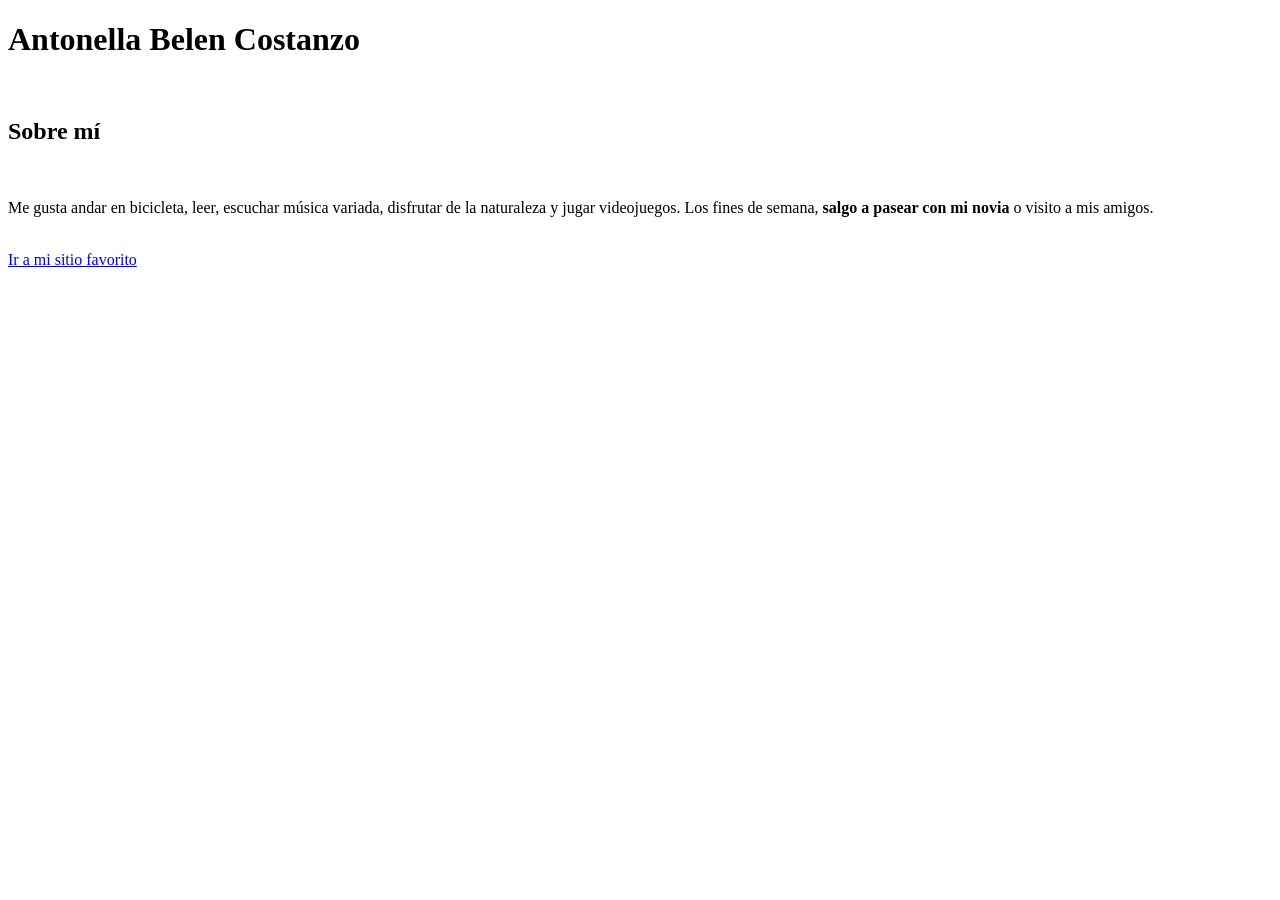
==== index.html @ d561f899 "primer commit" ====
<!DOCTYPE html>
<html lang="en">
<head>
    <meta charset="UTF-8">
    <meta name="viewport" content="width=device-width, initial-scale=1.0">
    <title>Mi primera página</title>
</head>
<body>
    <h1>Antonella Belen Costanzo</h1>
    <br>
    <h2>Sobre mí</h2>
    <br>
    <p>Me gusta andar en bicicleta, leer, escuchar música variada, disfrutar de la naturaleza y jugar videojuegos. Los fines de semana, <strong>salgo a pasear con mi novia</strong> o visito a mis amigos.  
    </p>
    <br>
    <a href="https://www.crazygames.com/es/">Ir a mi sitio favorito</a>
</body>
</html>
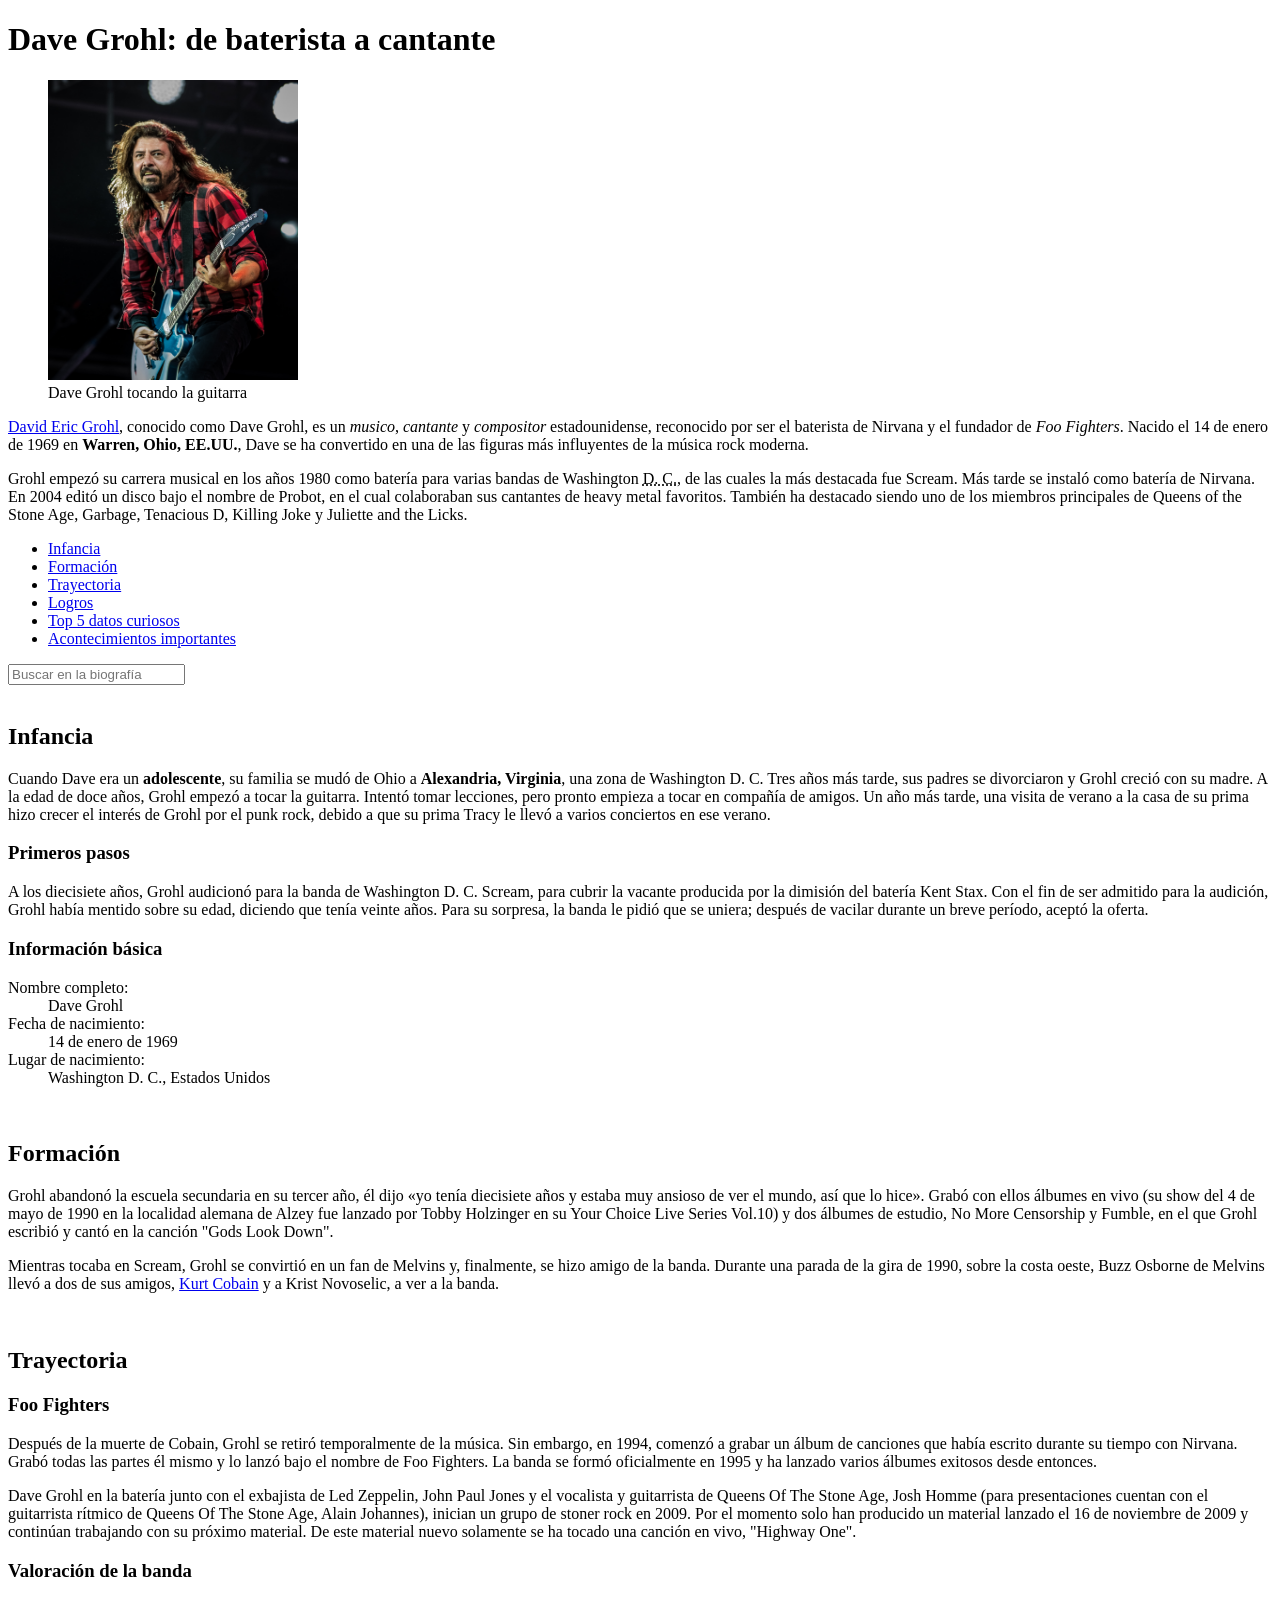
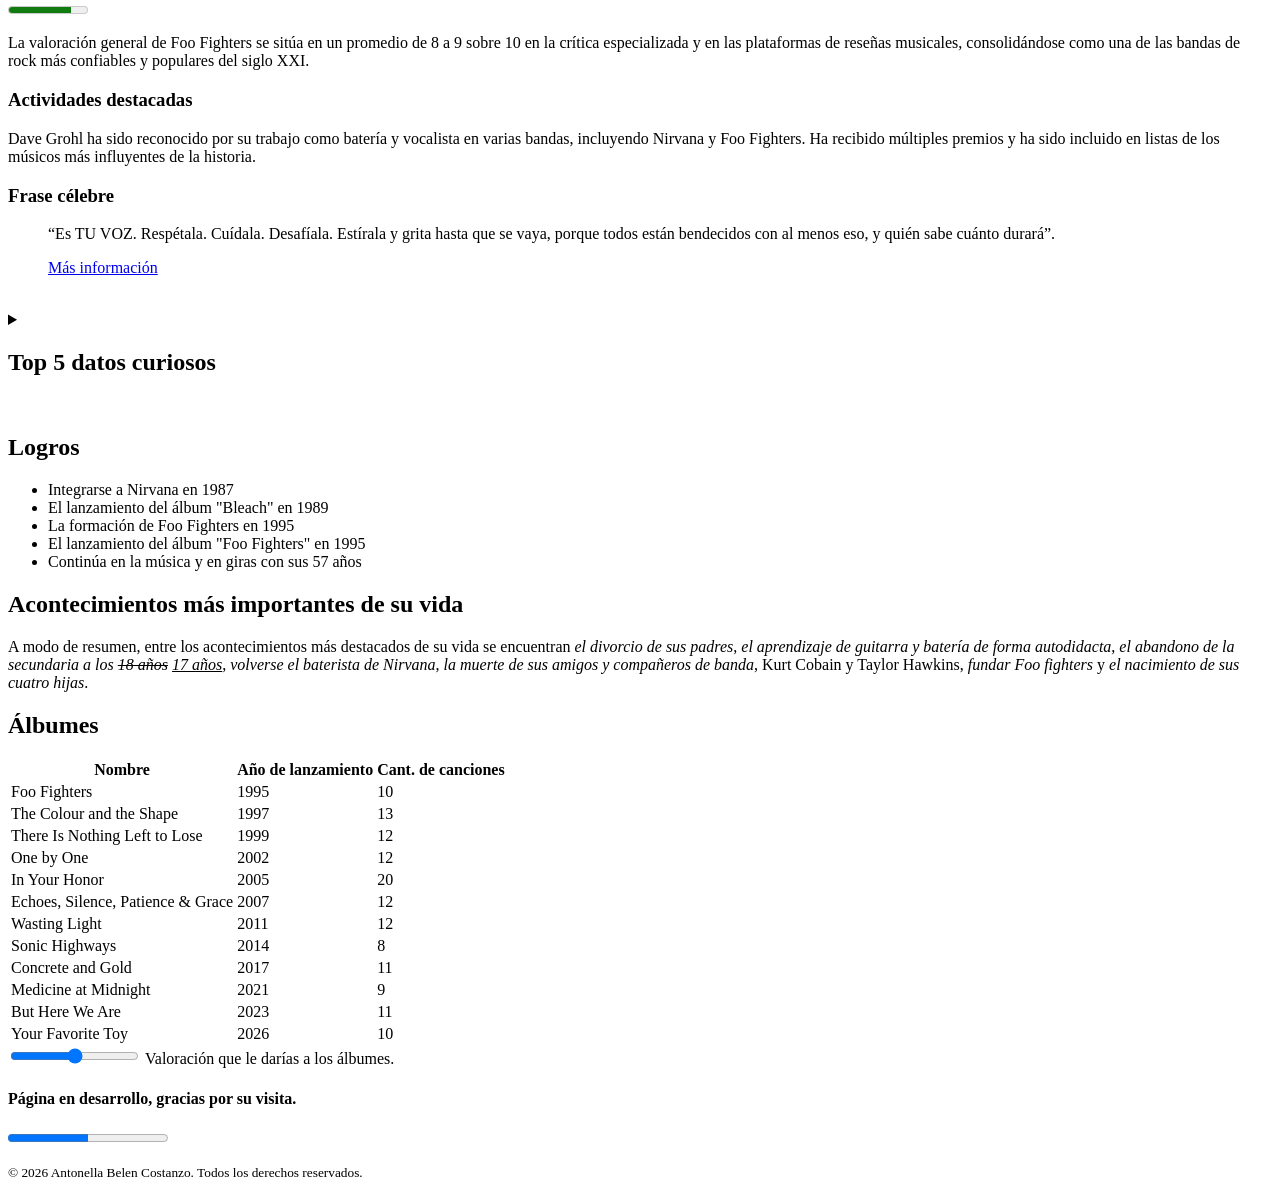
==== commit 871cd108: "Initial commit" ====
--- a/index.html
+++ b/index.html
@@ -1,18 +1,341 @@
-<!DOCTYPE html>
-<html lang="en">
-<head>
-    <meta charset="UTF-8">
-    <meta name="viewport" content="width=device-width, initial-scale=1.0">
-    <title>Mi primera página</title>
-</head>
-<body>
-    <h1>Antonella Belen Costanzo</h1>
-    <br>
-    <h2>Sobre mí</h2>
-    <br>
-    <p>Me gusta andar en bicicleta, leer, escuchar música variada, disfrutar de la naturaleza y jugar videojuegos. Los fines de semana, <strong>salgo a pasear con mi novia</strong> o visito a mis amigos.  
+<!doctype html>
+<html lang="es">
+  <head>
+    <meta charset="UTF-8" />
+    <meta name="viewport" content="width=device-width, initial-scale=1.0" />
+    <title>Dave Grohl</title>
+  </head>
+  <body>
+    <header>
+      <h1>Dave Grohl: de baterista a cantante</h1>
+      <figure>
+        <img
+          src="davegrohl.jpg"
+          alt="Dave Grohl tocando la guitarra"
+          width="250"
+          height="300"
+        />
+        <figcaption>Dave Grohl tocando la guitarra</figcaption>
+      </figure>
+      <p>
+        <a href="https://es.wikipedia.org/wiki/Dave_Grohl">David Eric Grohl</a>,
+        conocido como Dave Grohl, es un <em>musico</em>, <em>cantante</em> y
+        <em>compositor</em> estadounidense, reconocido por ser el baterista de
+        Nirvana y el fundador de <dfn>Foo Fighters</dfn>. Nacido el
+        <time datetime="1969-01-14">14 de enero de 1969</time> en
+        <strong>Warren, Ohio, EE.UU.</strong>, Dave se ha convertido en una de
+        las figuras más influyentes de la música rock moderna.
+      </p>
+      <p>
+        Grohl empezó su carrera musical en los años 1980 como batería para
+        varias bandas de Washington
+        <abbr title="District of Columbia">D. C.</abbr>, de las cuales la más
+        destacada fue Scream. Más tarde se instaló como batería de Nirvana. En
+        2004 editó un disco bajo el nombre de Probot, en el cual colaboraban sus
+        cantantes de heavy metal favoritos. También ha destacado siendo uno de
+        los miembros principales de Queens of the Stone Age, Garbage, Tenacious
+        D, Killing Joke y Juliette and the Licks.
+      </p>
+      <nav>
+        <ul>
+          <li><a href="#infancia">Infancia</a></li>
+          <li><a href="#formacion">Formación</a></li>
+          <li><a href="#trayectoria">Trayectoria</a></li>
+          <li><a href="#logros">Logros</a></li>
+          <li><a href="#curiosidades">Top 5 datos curiosos</a></li>
+          <li><a href="#acontecimientos">Acontecimientos importantes</a></li>
+        </ul>
+      </nav>
+      <input type="search" placeholder="Buscar en la biografía" />
+    </header>
+    <br />
+    <main>
+      <section id="infancia">
+        <article>
+          <h2>Infancia</h2>
+          <p>
+            Cuando Dave era un <strong>adolescente</strong>, su familia se mudó
+            de Ohio a <strong>Alexandria, Virginia</strong>, una zona de
+            Washington D. C. Tres años más tarde, sus padres se divorciaron y
+            Grohl creció con su madre. A la edad de doce años, Grohl empezó a
+            tocar la guitarra. Intentó tomar lecciones, pero pronto empieza a
+            tocar en compañía de amigos. Un año más tarde, una visita de verano
+            a la casa de su prima hizo crecer el interés de Grohl por el punk
+            rock, debido a que su prima Tracy le llevó a varios conciertos en
+            ese verano.
+          </p>
+          <h3>Primeros pasos</h3>
+          <p>
+            A los diecisiete años, Grohl audicionó para la banda de Washington
+            D. C. Scream, para cubrir la vacante producida por la dimisión del
+            batería Kent Stax. Con el fin de ser admitido para la audición,
+            Grohl había mentido sobre su edad, diciendo que tenía veinte años.
+            Para su sorpresa, la banda le pidió que se uniera; después de
+            vacilar durante un breve período, aceptó la oferta.
+          </p>
+        </article>
+      </section>
+      <aside>
+        <h3>Información básica</h3>
+        <dl>
+          <dt>Nombre completo:</dt>
+          <dd>Dave Grohl</dd>
+          <dt>Fecha de nacimiento:</dt>
+          <dd><time datetime="1969-01-14">14 de enero de 1969</time></dd>
+          <dt>Lugar de nacimiento:</dt>
+          <dd>Washington D. C., Estados Unidos</dd>
+        </dl>
+      </aside>
+      <br />
+      <section id="formacion">
+        <article>
+          <h2>Formación</h2>
+          <p>
+            Grohl abandonó la escuela secundaria en su tercer año, él dijo «yo
+            tenía diecisiete años y estaba muy ansioso de ver el mundo, así que
+            lo hice». Grabó con ellos álbumes en vivo (su show del 4 de mayo de
+            1990 en la localidad alemana de Alzey fue lanzado por Tobby
+            Holzinger en su Your Choice Live Series Vol.10) y dos álbumes de
+            estudio, No More Censorship y Fumble, en el que Grohl escribió y
+            cantó en la canción "Gods Look Down".
+          </p>
+          <p>
+            Mientras tocaba en Scream, Grohl se convirtió en un fan de Melvins
+            y, finalmente, se hizo amigo de la banda. Durante una parada de la
+            gira de 1990, sobre la costa oeste, Buzz Osborne de Melvins llevó a
+            dos de sus amigos,
+            <a href="https://es.wikipedia.org/wiki/Kurt_Cobain" target="_blank"
+              ><span>Kurt Cobain</span></a
+            >
+            y a Krist Novoselic, a ver a la banda.
+          </p>
+        </article>
+      </section>
+      <br />
+      <section id="trayectoria">
+        <article>
+          <h2>Trayectoria</h2>
+          <h3>Foo Fighters</h3>
+          <p>
+            Después de la muerte de Cobain, Grohl se retiró temporalmente de la
+            música. Sin embargo, en 1994, comenzó a grabar un álbum de canciones
+            que había escrito durante su tiempo con Nirvana. Grabó todas las
+            partes él mismo y lo lanzó bajo el nombre de Foo Fighters. La banda
+            se formó oficialmente en 1995 y ha lanzado varios álbumes exitosos
+            desde entonces.
+          </p>
+          <p>
+            Dave Grohl en la batería junto con el exbajista de Led Zeppelin,
+            John Paul Jones y el vocalista y guitarrista de Queens Of The Stone
+            Age, Josh Homme (para presentaciones cuentan con el guitarrista
+            rítmico de Queens Of The Stone Age, Alain Johannes), inician un
+            grupo de stoner rock en 2009. Por el momento solo han producido un
+            material lanzado el 16 de noviembre de 2009 y continúan trabajando
+            con su próximo material. De este material nuevo solamente se ha
+            tocado una canción en vivo, "Highway One".
+          </p>
+          <h3>Valoración de la banda</h3>
+          <meter value="8" min="0" max="10"></meter>
+          <p>
+            La valoración general de Foo Fighters se sitúa en un promedio de 8 a
+            9 sobre 10 en la crítica especializada y en las plataformas de
+            reseñas musicales, consolidándose como una de las bandas de rock más
+            confiables y populares del siglo XXI.
+          </p>
+        </article>
+      </section>
+      <section id="actividades">
+        <article>
+          <h3>Actividades destacadas</h3>
+          <p>
+            Dave Grohl ha sido reconocido por su trabajo como batería y
+            vocalista en varias bandas, incluyendo Nirvana y Foo Fighters. Ha
+            recibido múltiples premios y ha sido incluido en listas de los
+            músicos más influyentes de la historia.
+          </p>
+          <h3>Frase célebre</h3>
+          <blockquote
+            cite="https://www.rockandpop.cl/2019/01/palabra-de-rockstar-20-citas-de-dave-grohl-para-recordar/"
+          >
+            <p>
+              <q
+                >Es TU VOZ. Respétala. Cuídala. Desafíala. Estírala y grita
+                hasta que se vaya, porque todos están bendecidos con al menos
+                eso, y quién sabe cuánto durará</q
+              >.
+            </p>
+            <a
+              href="https://www.rockandpop.cl/2019/01/palabra-de-rockstar-20-citas-de-dave-grohl-para-recordar/"
+              target="_blank"
+              >Más información</a
+            >
+          </blockquote>
+        </article>
+      </section>
+      <br />
+      <section id="curiosidades">
+        <details>
+          <summary><h2>Top 5 datos curiosos</h2></summary>
+          <ol>
+            <li>
+              El primer concierto que presenció fue de The Jackson 5 en la Ohio
+              State Fair teniendo <mark>2 años de edad</mark>.
+            </li>
+            <li>
+              Conoció la música punk a los <mark>13 años</mark> gracias a su
+              prima Tracy.
+            </li>
+            <li>
+              También a esa misma edad se introdujo en una banda de covers,
+              donde tocaron "Time is on my Side" de Rolling Stones, realizando
+              el show dentro de <mark>un geriátrico</mark>.
+            </li>
+            <li>
+              Siempre ha admitido que la versión instrumental de ‘Frankenstein’
+              de <mark>Edgar Winter</mark> es la que le hizo convertirse en
+              músico.
+            </li>
+            <li>Ha confesado que le cuesta escuchar música de Nirvana.</li>
+          </ol>
+        </details>
+      </section>
+      <br />
+      <section id="logros">
+        <h2>Logros</h2>
+        <ul>
+          <li><data value="NIRVANA1987">Integrarse a Nirvana en 1987</data></li>
+          <li>
+            <data value="BLEACH1989"
+              >El lanzamiento del álbum "Bleach" en 1989</data
+            >
+          </li>
+          <li>
+            <data value="FOO_FIGHTERS1995"
+              >La formación de Foo Fighters en 1995</data
+            >
+          </li>
+          <li>
+            <data value="FOO_FIGHTERS_ALBUM1995"
+              >El lanzamiento del álbum "Foo Fighters" en 1995</data
+            >
+          </li>
+          <li>
+            <data value="CONTINUIDAD2026"
+              >Continúa en la música y en giras con sus 57 años</data
+            >
+          </li>
+        </ul>
+      </section>
+      <section id="acontecimientos">
+        <article>
+          <h2>Acontecimientos más importantes de su vida</h2>
+          <p>
+            A modo de resumen, entre los acontecimientos más destacados de su
+            vida se encuentran <cite> el divorcio de sus padres</cite>,
+            <cite
+              >el aprendizaje de guitarra y batería de forma autodidacta</cite
+            >,
+            <cite
+              >el abandono de la secundaria a los <del>18 años</del>
+              <ins>17 años</ins></cite
+            >, <cite>volverse el baterista de Nirvana</cite>,
+            <cite>la muerte de sus amigos y compañeros de banda</cite>, Kurt
+            Cobain y Taylor Hawkins, <cite>fundar Foo fighters</cite> y
+            <cite>el nacimiento de sus cuatro hijas</cite>.
+          </p>
+        </article>
+      </section>
+      <section>
+        <article>
+          <h2>Álbumes</h2>
+          <table>
+            <thead>
+              <tr>
+                <th>Nombre</th>
+                <th>Año de lanzamiento</th>
+                <th>Cant. de canciones</th>
+              </tr>
+            </thead>
+            <tbody>
+              <tr>
+                <td>Foo Fighters</td>
+                <td>1995</td>
+                <td>10</td>
+              </tr>
+              <tr>
+                <td>The Colour and the Shape</td>
+                <td>1997</td>
+                <td>13</td>
+              </tr>
+              <tr>
+                <td>There Is Nothing Left to Lose</td>
+                <td>1999</td>
+                <td>12</td>
+              </tr>
+              <tr>
+                <td>One by One</td>
+                <td>2002</td>
+                <td>12</td>
+              </tr>
+              <tr>
+                <td>In Your Honor</td>
+                <td>2005</td>
+                <td>20</td>
+              </tr>
+              <tr>
+                <td>Echoes, Silence, Patience & Grace</td>
+                <td>2007</td>
+                <td>12</td>
+              </tr>
+              <tr>
+                <td>Wasting Light</td>
+                <td>2011</td>
+                <td>12</td>
+              </tr>
+              <tr>
+                <td>Sonic Highways</td>
+                <td>2014</td>
+                <td>8</td>
+              </tr>
+              <tr>
+                <td>Concrete and Gold</td>
+                <td>2017</td>
+                <td>11</td>
+              </tr>
+              <tr>
+                <td>Medicine at Midnight</td>
+                <td>2021</td>
+                <td>9</td>
+              </tr>
+              <tr>
+                <td>But Here We Are</td>
+                <td>2023</td>
+                <td>11</td>
+              </tr>
+              <tr>
+                <td>Your Favorite Toy</td>
+                <td>2026</td>
+                <td>10</td>
+              </tr>
+            </tbody>
+          </table>
+        </article>
+      </section>
+      <form id="example-form">
+        <input type="range" id="b" name="b" value="50" />
+        <output name="result" for="a b"
+          >Valoración que le darías a los álbumes.</output
+        >
+      </form>
+    </main>
+  </body>
+  <footer>
+    <h4>Página en desarrollo, gracias por su visita.</h4>
+    <progress value="50" min="0" max="100"></progress>
+    <p>
+      <small>
+        &copy; 2026 Antonella Belen Costanzo. Todos los derechos reservados.
+      </small>
     </p>
-    <br>
-    <a href="https://www.crazygames.com/es/">Ir a mi sitio favorito</a>
-</body>
+  </footer>
 </html>
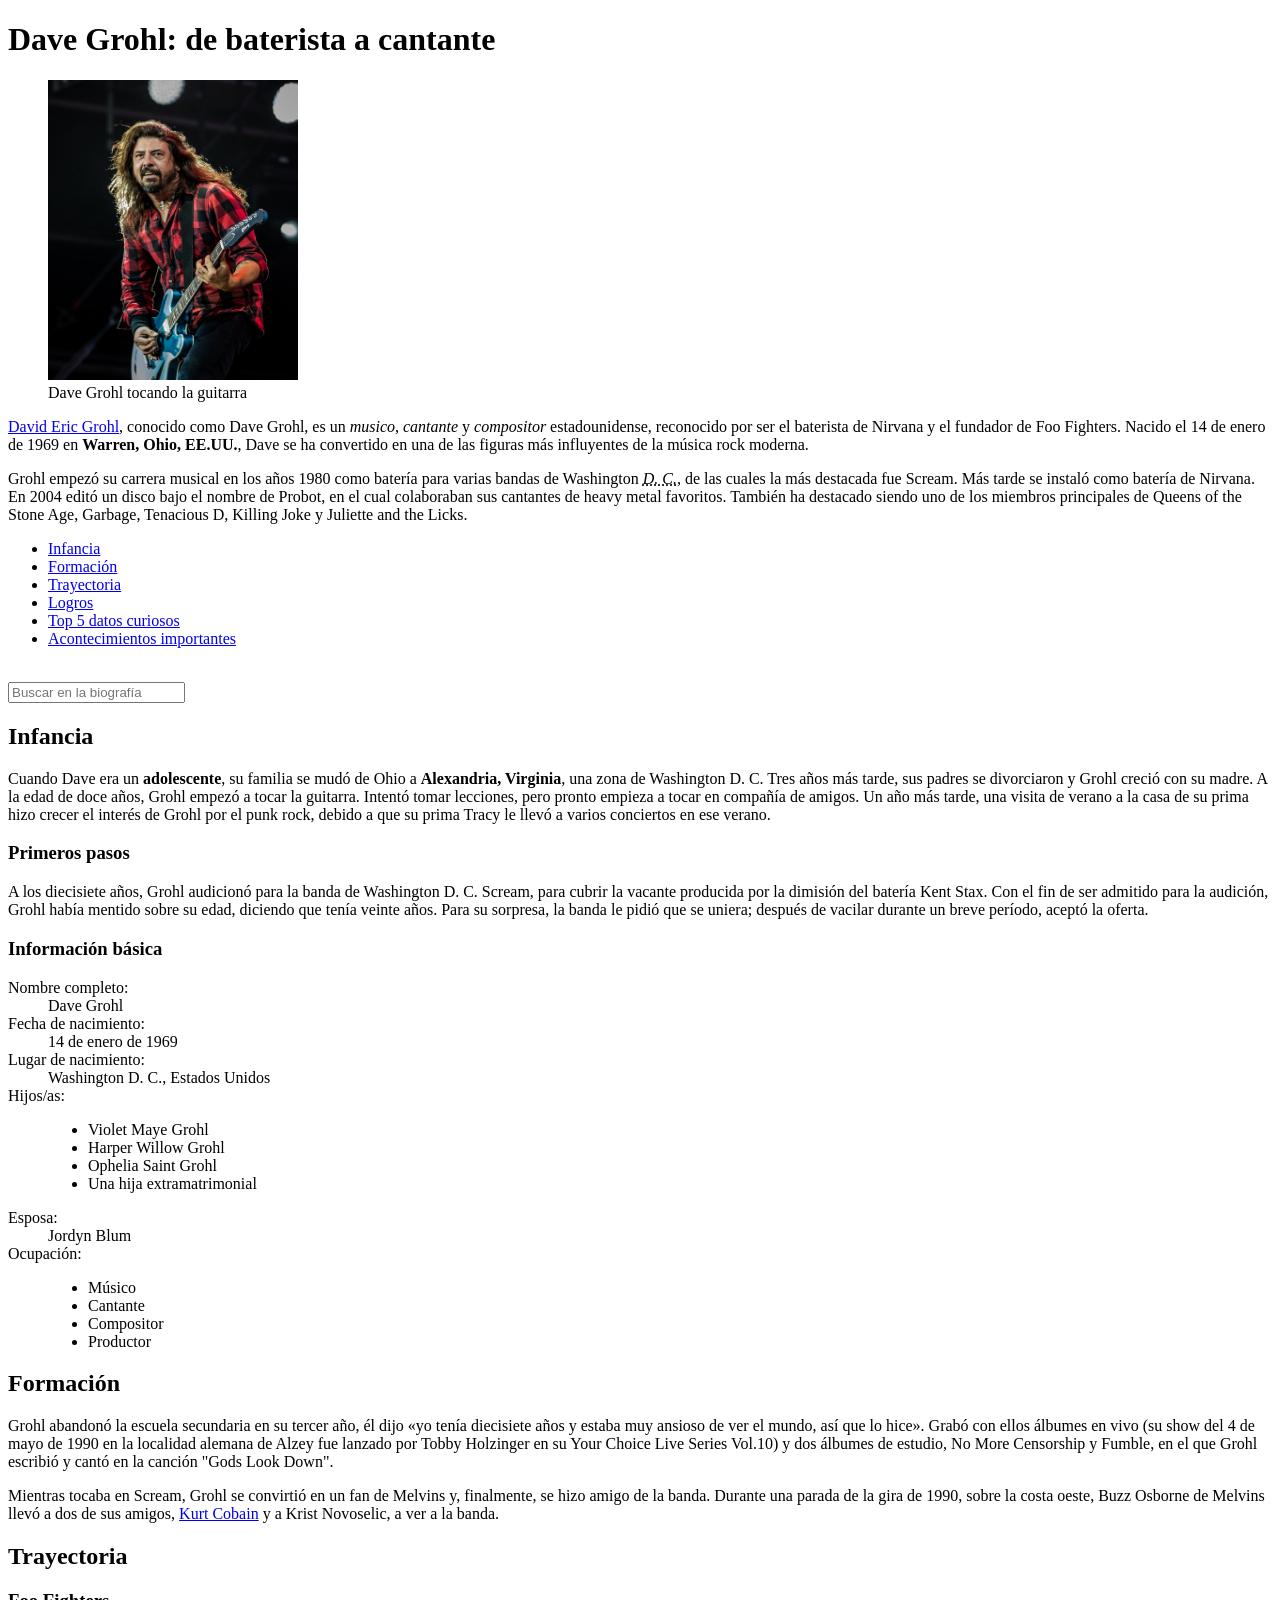
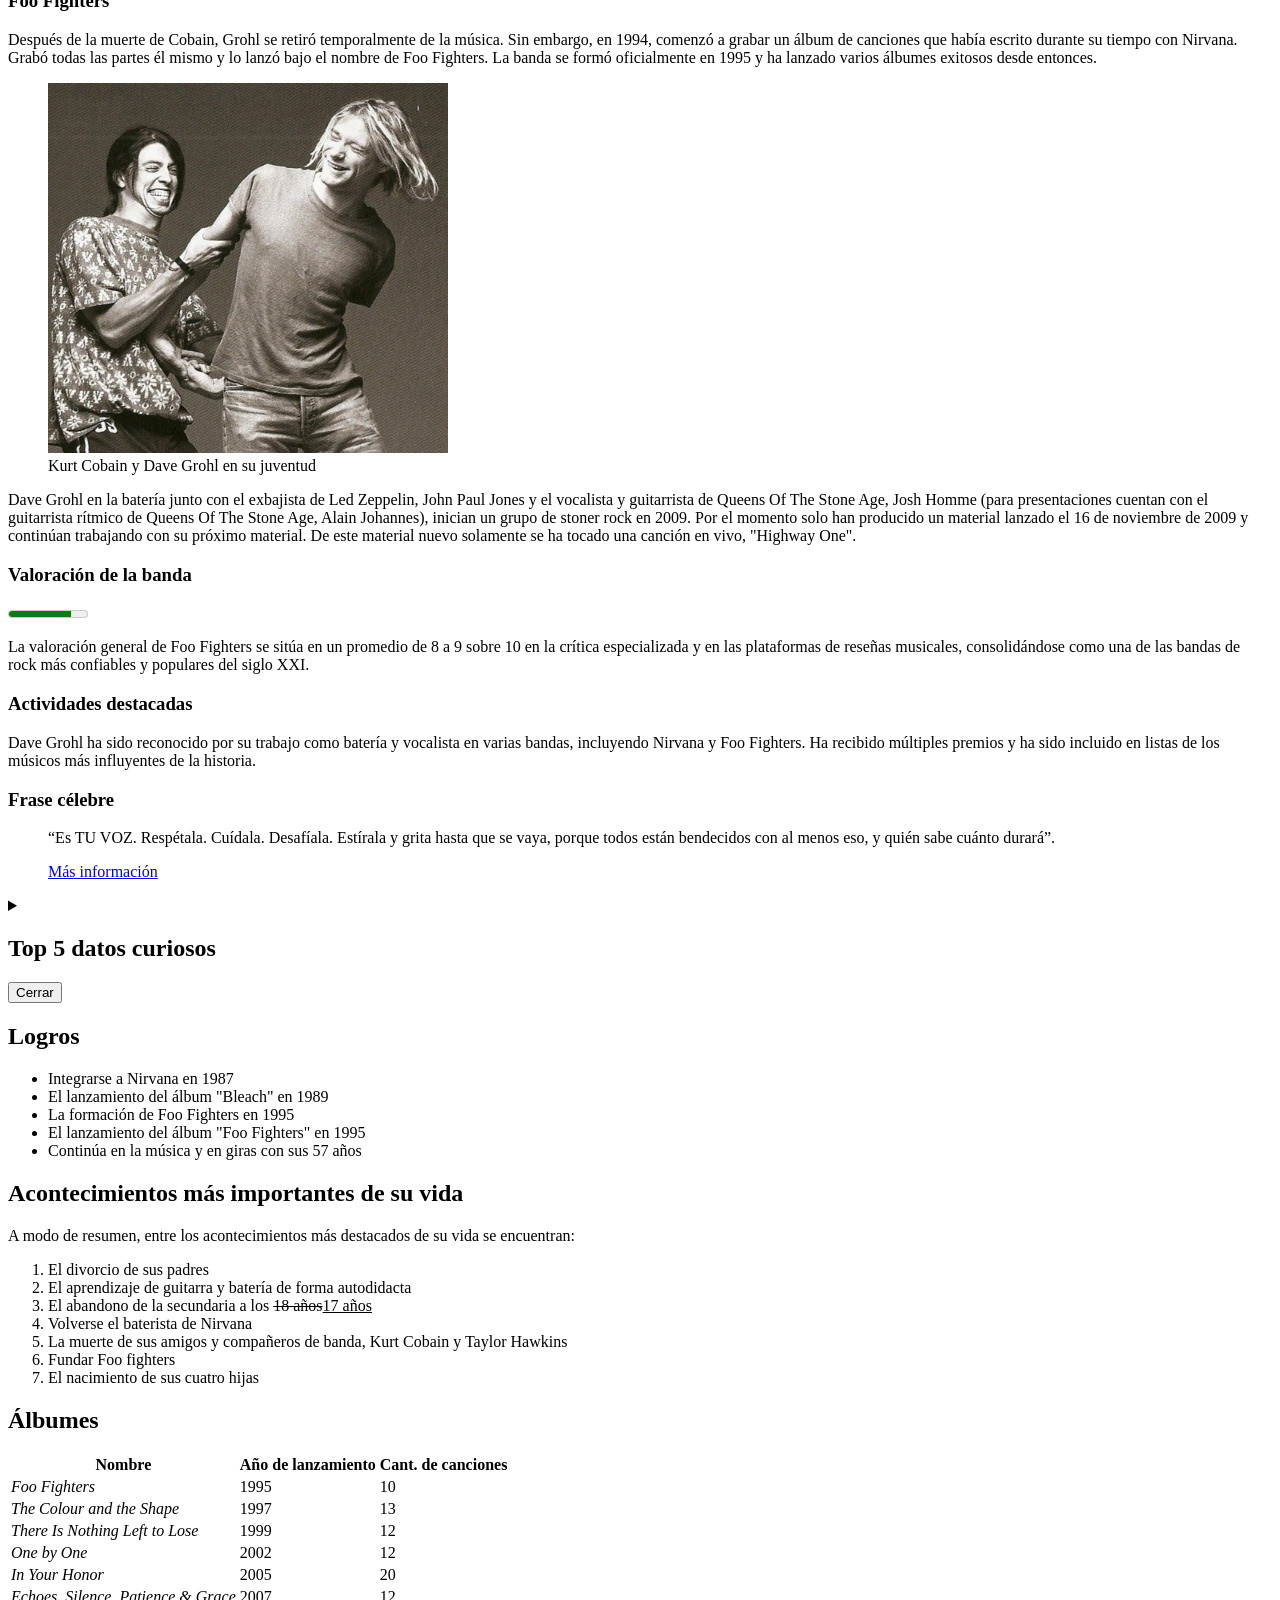
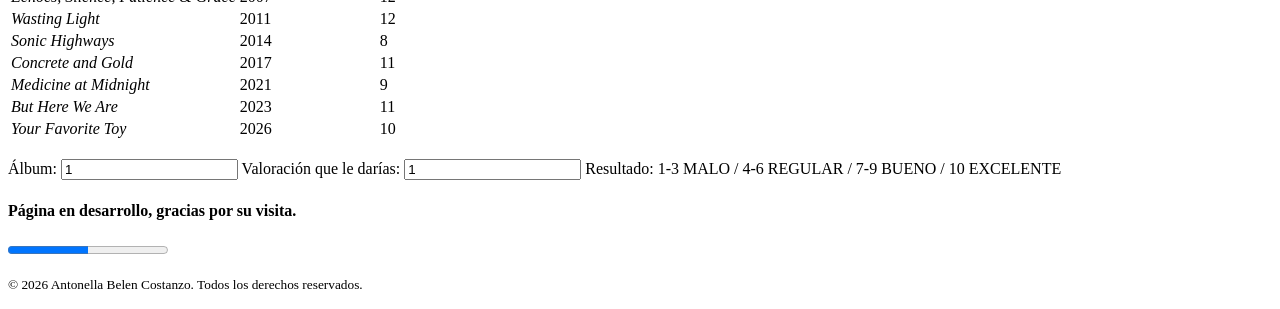
==== commit 6c79d84c: "agregar: primera estructura de proyecto" ====
--- a/index.html
+++ b/index.html
@@ -9,27 +9,21 @@
     <header>
       <h1>Dave Grohl: de baterista a cantante</h1>
       <figure>
-        <img
-          src="davegrohl.jpg"
-          alt="Dave Grohl tocando la guitarra"
-          width="250"
-          height="300"
-        />
+        <img src="davegrohl.jpg" alt="Dave Grohl tocando la guitarra" width="250" height="300"/>
         <figcaption>Dave Grohl tocando la guitarra</figcaption>
       </figure>
       <p>
         <a href="https://es.wikipedia.org/wiki/Dave_Grohl">David Eric Grohl</a>,
         conocido como Dave Grohl, es un <em>musico</em>, <em>cantante</em> y
         <em>compositor</em> estadounidense, reconocido por ser el baterista de
-        Nirvana y el fundador de <dfn>Foo Fighters</dfn>. Nacido el
+        Nirvana y el fundador de Foo Fighters. Nacido el
         <time datetime="1969-01-14">14 de enero de 1969</time> en
         <strong>Warren, Ohio, EE.UU.</strong>, Dave se ha convertido en una de
         las figuras más influyentes de la música rock moderna.
       </p>
       <p>
         Grohl empezó su carrera musical en los años 1980 como batería para
-        varias bandas de Washington
-        <abbr title="District of Columbia">D. C.</abbr>, de las cuales la más
+        varias bandas de Washington <dfn><abbr title="District of Columbia">D. C.</abbr></dfn>, de las cuales la más
         destacada fue Scream. Más tarde se instaló como batería de Nirvana. En
         2004 editó un disco bajo el nombre de Probot, en el cual colaboraban sus
         cantantes de heavy metal favoritos. También ha destacado siendo uno de
@@ -46,9 +40,9 @@
           <li><a href="#acontecimientos">Acontecimientos importantes</a></li>
         </ul>
       </nav>
+      <br>
       <input type="search" placeholder="Buscar en la biografía" />
     </header>
-    <br />
     <main>
       <section id="infancia">
         <article>
@@ -84,12 +78,32 @@
           <dd><time datetime="1969-01-14">14 de enero de 1969</time></dd>
           <dt>Lugar de nacimiento:</dt>
           <dd>Washington D. C., Estados Unidos</dd>
+          <dt> Hijos/as:</dt>
+          <dd>
+            <ul>
+            <li>Violet Maye Grohl</li>
+            <li>Harper Willow Grohl</li>
+            <li>Ophelia Saint Grohl</li>
+            <li>Una hija extramatrimonial</li>
+            </ul>
+          </dd>
+          <dt>Esposa:</dt>
+          <dd>Jordyn Blum</dd>
+          <dt>Ocupación:</dt>
+          <dd>
+            <ul>
+              <li>Músico</li>
+              <li>Cantante</li>
+              <li>Compositor</li>
+              <li>Productor</li>
+            </ul>
+
         </dl>
       </aside>
-      <br />
       <section id="formacion">
         <article>
           <h2>Formación</h2>
+          <div>
           <p>
             Grohl abandonó la escuela secundaria en su tercer año, él dijo «yo
             tenía diecisiete años y estaba muy ansioso de ver el mundo, así que
@@ -99,19 +113,19 @@
             estudio, No More Censorship y Fumble, en el que Grohl escribió y
             cantó en la canción "Gods Look Down".
           </p>
+          </div>
+          <div>
           <p>
             Mientras tocaba en Scream, Grohl se convirtió en un fan de Melvins
             y, finalmente, se hizo amigo de la banda. Durante una parada de la
             gira de 1990, sobre la costa oeste, Buzz Osborne de Melvins llevó a
             dos de sus amigos,
             <a href="https://es.wikipedia.org/wiki/Kurt_Cobain" target="_blank"
-              ><span>Kurt Cobain</span></a
-            >
-            y a Krist Novoselic, a ver a la banda.
-          </p>
-        </article>
-      </section>
-      <br />
+              ><span>Kurt Cobain</span></a> y a Krist Novoselic, a ver a la banda.
+          </p>
+          </div>
+        </article>
+      </section>
       <section id="trayectoria">
         <article>
           <h2>Trayectoria</h2>
@@ -124,6 +138,10 @@
             se formó oficialmente en 1995 y ha lanzado varios álbumes exitosos
             desde entonces.
           </p>
+          <figure> 
+            <img src="Kurt-Cobain.jpg" alt="Kurt Cobain y Dave Grohl" width="400" height="370"/>
+            <figcaption>Kurt Cobain y Dave Grohl en su juventud</figcaption>
+          </figure>
           <p>
             Dave Grohl en la batería junto con el exbajista de Led Zeppelin,
             John Paul Jones y el vocalista y guitarrista de Queens Of The Stone
@@ -155,27 +173,22 @@
           </p>
           <h3>Frase célebre</h3>
           <blockquote
-            cite="https://www.rockandpop.cl/2019/01/palabra-de-rockstar-20-citas-de-dave-grohl-para-recordar/"
-          >
+            cite="https://www.rockandpop.cl/2019/01/palabra-de-rockstar-20-citas-de-dave-grohl-para-recordar/">
             <p>
-              <q
-                >Es TU VOZ. Respétala. Cuídala. Desafíala. Estírala y grita
+              <q>Es TU VOZ. Respétala. Cuídala. Desafíala. Estírala y grita
                 hasta que se vaya, porque todos están bendecidos con al menos
-                eso, y quién sabe cuánto durará</q
-              >.
+                eso, y quién sabe cuánto durará</q>.
             </p>
-            <a
-              href="https://www.rockandpop.cl/2019/01/palabra-de-rockstar-20-citas-de-dave-grohl-para-recordar/"
-              target="_blank"
-              >Más información</a
-            >
+            <a href="https://www.rockandpop.cl/2019/01/palabra-de-rockstar-20-citas-de-dave-grohl-para-recordar/"
+              target="_blank">Más información</a>
           </blockquote>
         </article>
       </section>
-      <br />
       <section id="curiosidades">
         <details>
-          <summary><h2>Top 5 datos curiosos</h2></summary>
+          <summary><h2>Top 5 datos curiosos</h2>
+            <button>Cerrar</button> 
+          </summary>
           <ol>
             <li>
               El primer concierto que presenció fue de The Jackson 5 en la Ohio
@@ -199,30 +212,24 @@
           </ol>
         </details>
       </section>
-      <br />
       <section id="logros">
         <h2>Logros</h2>
         <ul>
           <li><data value="NIRVANA1987">Integrarse a Nirvana en 1987</data></li>
           <li>
-            <data value="BLEACH1989"
-              >El lanzamiento del álbum "Bleach" en 1989</data
-            >
+            <data value="BLEACH1989">El lanzamiento del álbum "Bleach" en 1989</data>
           </li>
           <li>
             <data value="FOO_FIGHTERS1995"
-              >La formación de Foo Fighters en 1995</data
-            >
+              >La formación de Foo Fighters en 1995</data>
           </li>
           <li>
             <data value="FOO_FIGHTERS_ALBUM1995"
-              >El lanzamiento del álbum "Foo Fighters" en 1995</data
-            >
+              >El lanzamiento del álbum "Foo Fighters" en 1995</data>
           </li>
           <li>
             <data value="CONTINUIDAD2026"
-              >Continúa en la música y en giras con sus 57 años</data
-            >
+              >Continúa en la música y en giras con sus 57 años</data>
           </li>
         </ul>
       </section>
@@ -231,17 +238,16 @@
           <h2>Acontecimientos más importantes de su vida</h2>
           <p>
             A modo de resumen, entre los acontecimientos más destacados de su
-            vida se encuentran <cite> el divorcio de sus padres</cite>,
-            <cite
-              >el aprendizaje de guitarra y batería de forma autodidacta</cite
-            >,
-            <cite
-              >el abandono de la secundaria a los <del>18 años</del>
-              <ins>17 años</ins></cite
-            >, <cite>volverse el baterista de Nirvana</cite>,
-            <cite>la muerte de sus amigos y compañeros de banda</cite>, Kurt
-            Cobain y Taylor Hawkins, <cite>fundar Foo fighters</cite> y
-            <cite>el nacimiento de sus cuatro hijas</cite>.
+            vida se encuentran:
+            <ol>
+                <li>El divorcio de sus padres</li>
+                <li>El aprendizaje de guitarra y batería de forma autodidacta</li>
+                <li>El abandono de la secundaria a los <del>18 años</del><ins>17 años</ins></li>
+                <li>Volverse el baterista de Nirvana</li>
+                <li>La muerte de sus amigos y compañeros de banda, Kurt Cobain y Taylor Hawkins</li> 
+                <li>Fundar Foo fighters</li>
+                <li>El nacimiento de sus cuatro hijas</li>
+            </ol>
           </p>
         </article>
       </section>
@@ -258,74 +264,77 @@
             </thead>
             <tbody>
               <tr>
-                <td>Foo Fighters</td>
-                <td>1995</td>
+                <td><cite>Foo Fighters</cite></td>
+                <td><time datetime="1995">1995</time></td>
                 <td>10</td>
               </tr>
               <tr>
-                <td>The Colour and the Shape</td>
-                <td>1997</td>
+                <td><cite>The Colour and the Shape</cite></td>
+                <td><time datetime="1997">1997</time></td>
                 <td>13</td>
               </tr>
               <tr>
-                <td>There Is Nothing Left to Lose</td>
-                <td>1999</td>
+                <td><cite>There Is Nothing Left to Lose</cite></td>
+                <td><time datetime="1999">1999</time></td>
                 <td>12</td>
               </tr>
               <tr>
-                <td>One by One</td>
-                <td>2002</td>
+                <td><cite>One by One</cite></td>
+                <td><time datetime="2002">2002</time></td>
                 <td>12</td>
               </tr>
               <tr>
-                <td>In Your Honor</td>
-                <td>2005</td>
+                <td><cite>In Your Honor</cite></td>
+                <td><time datetime="2005">2005</time></td>
                 <td>20</td>
               </tr>
               <tr>
-                <td>Echoes, Silence, Patience & Grace</td>
-                <td>2007</td>
+                <td><cite>Echoes, Silence, Patience & Grace</cite></td>
+                <td><time datetime="2007">2007</time></td>
                 <td>12</td>
               </tr>
               <tr>
-                <td>Wasting Light</td>
-                <td>2011</td>
+                <td><cite>Wasting Light</cite></td>
+                <td><time datetime="2011">2011</time></td>
                 <td>12</td>
               </tr>
               <tr>
-                <td>Sonic Highways</td>
-                <td>2014</td>
+                <td><cite>Sonic Highways</cite></td>
+                <td><time datetime="2014">2014</time></td>
                 <td>8</td>
               </tr>
               <tr>
-                <td>Concrete and Gold</td>
-                <td>2017</td>
+                <td><cite>Concrete and Gold</cite></td>
+                <td><time datetime="2017">2017</time></td>
                 <td>11</td>
               </tr>
               <tr>
-                <td>Medicine at Midnight</td>
-                <td>2021</td>
+                <td><cite>Medicine at Midnight</cite></td>
+                <td><time datetime="2021">2021</time></td>
                 <td>9</td>
               </tr>
               <tr>
-                <td>But Here We Are</td>
-                <td>2023</td>
+                <td><cite>But Here We Are</cite></td>
+                <td><time datetime="2023">2023</time></td>
                 <td>11</td>
               </tr>
               <tr>
-                <td>Your Favorite Toy</td>
-                <td>2026</td>
+                <td><cite>Your Favorite Toy</cite></td>
+                <td><time datetime="2026">2026</time></td>
                 <td>10</td>
               </tr>
             </tbody>
           </table>
         </article>
       </section>
-      <form id="example-form">
-        <input type="range" id="b" name="b" value="50" />
-        <output name="result" for="a b"
-          >Valoración que le darías a los álbumes.</output
-        >
+      <br>
+      <form id="formulario-de-ejemplo">
+        <label for="a">Álbum:</label>
+        <input type="number" id="a" value="1">
+        <label for="a">Valoración que le darías:</label>
+        <input type="number" id="b" value="1">
+        <label for="resultado">Resultado:</label>
+        <output name="resultado" for="a b"> 1-3 MALO / 4-6 REGULAR / 7-9 BUENO / 10 EXCELENTE</output>
       </form>
     </main>
   </body>
@@ -338,4 +347,39 @@
       </small>
     </p>
   </footer>
-</html>+</html>
+
+
+<!-- ETIQUETAS CON SUS SIGNIFICADOS -->
+
+<!-- <details> y <summary> se utilizan en conjunto para crear una sección de contenido desplegable. <details> funciona como un contenedor y <summary> como su título de dicho contenedor, ya que si no se agrega, en la página aparecerá por defecto como "detalles". -->
+
+<!-- <dialog> me trajo mucho dolor de cabeza porque no entendía bien su función en principio. Después de mucha investigación, comprendí que se utiliza como un cuadro de diálogo que se superpone al resto del contenido de la página y que, con css y javascript, funciona como un recuadro en el que se puede definir sus límites y permitir transparentar el contenido de fondo; puede contener datos como nombre de usuario y contraseña y un botón para cerrar, además de que puede interactuar con el contenido. No logré incorporarla en mi práctica creando esta página porque no encuentro la manera funcional de agregarla, mil disculpas y agradecería el feedback para mejorar eso. -->
+
+<!-- <time> es una etiqueta que sirve para indicar una fecha y hora específica, que puede ser interpretada por humanos, pero si se le agrega el atributo "datetime", también puede ser interpretada por los navegadores y motores de búsqueda, lo cual es útil para mejorar el SEO. -->
+  
+<!-- <data> es una etiqueta que, al igual que <time>, sirve para indicarle a los motores de búsqueda que ahí hay un dato con un valor específico; valor que se le indica con el atributo "value". -->
+
+<!-- <abbr> es una etiqueta que sirve para indicar el significado de una abreviatura o acrónimo. Es el atributo "title" el que permite que que aparezca un cuadrito de texto cuando te posicionás con el mouse en dicha abreviatura o acrónimo.-->
+
+<!-- <dfn> se puede utilizar junto con <abbr> para proporcionar una definición de la abreviatura o acrónimo, o de forma individual para marcar un término que se va a definir a continuación en un texto; se le puede agregar el atributo "title" para mostrar la definición en un recuadro al pasar el mouse por encima. -->
+
+<!-- <blockquote> sirve para citar un fragmento de texto y que sea interpretado como una cita. Se le puede agregar el atributo "cite" para indicar la fuente de la cita, y dentro de ella se puede utilizar <q> para marcar la cita textual con un entrecomillado. -->
+
+<!-- <cite> como etiqueta sirve para identificar el nombre de una obra, película, libro, etc. (álbumes musicales en este caso) -->
+
+<!-- <del> e <ins> son etiquetas que denotan las ediciones hechas sobre un texto; "del" es la abreviatura de "deleted" y "ins" es la abreviatura de "inserted". <del> hace que ese fragmento de texto seleccionado se muestre tachado. <ins> hace que ese fragmento de texto se muestre subrayado. -->
+
+<!-- <mark> es una etiqueta que sirve para resaltar un fragmento de texto o una palabra, que tiene un significado importante en ese contexto. Desde el navegador, se ve similar a utilizar un marcador físico. -->
+
+<!-- <meter> es una etiqueta que sirve para mostrar una medida dentro de un rango específico, como el nivel de batería de un dispositivo, los resultados de un examen, el espacio restante en un disco, etc. Se le pueden agregar los atributos "min", "max" y "value" para definir el rango y el valor actual. -->
+
+<!-- <progress> es parecida a <meter> pero su uso es para procesos que van cambiando con el tiempo, por eso se utiliza como barra de carga de progreso de una página, la descarga de archivos, etc. Utiliza los mismos atributos como "value", "min" y "max" -->
+
+<!-- <output> se utiliza dentro de la etiqueta <form> (que sirve para hacer formularios, valga la redundancia, y contiene otras etiquetas como <label>, que ayuda a identificar los elementos del formulario poniéndoles un nombre), y es una etiqueta que sirve para mostrar el resultado. Se le puede agregar el atributo "for" para indicar a qué elemento se refiere y "name" para darle un nombre que interprete la computadora -->
+
+<!-- <button> sirve para crear un botón que puede ser clicado por el usuario -->
+
+<!-- <small> es una etiqueta que sirve para mostrar texto más reducido de tamaño, generalmente utilizado para comentarios al margen, aclaraciones o avisos de derechos de autor, etc. -->
+
+ 
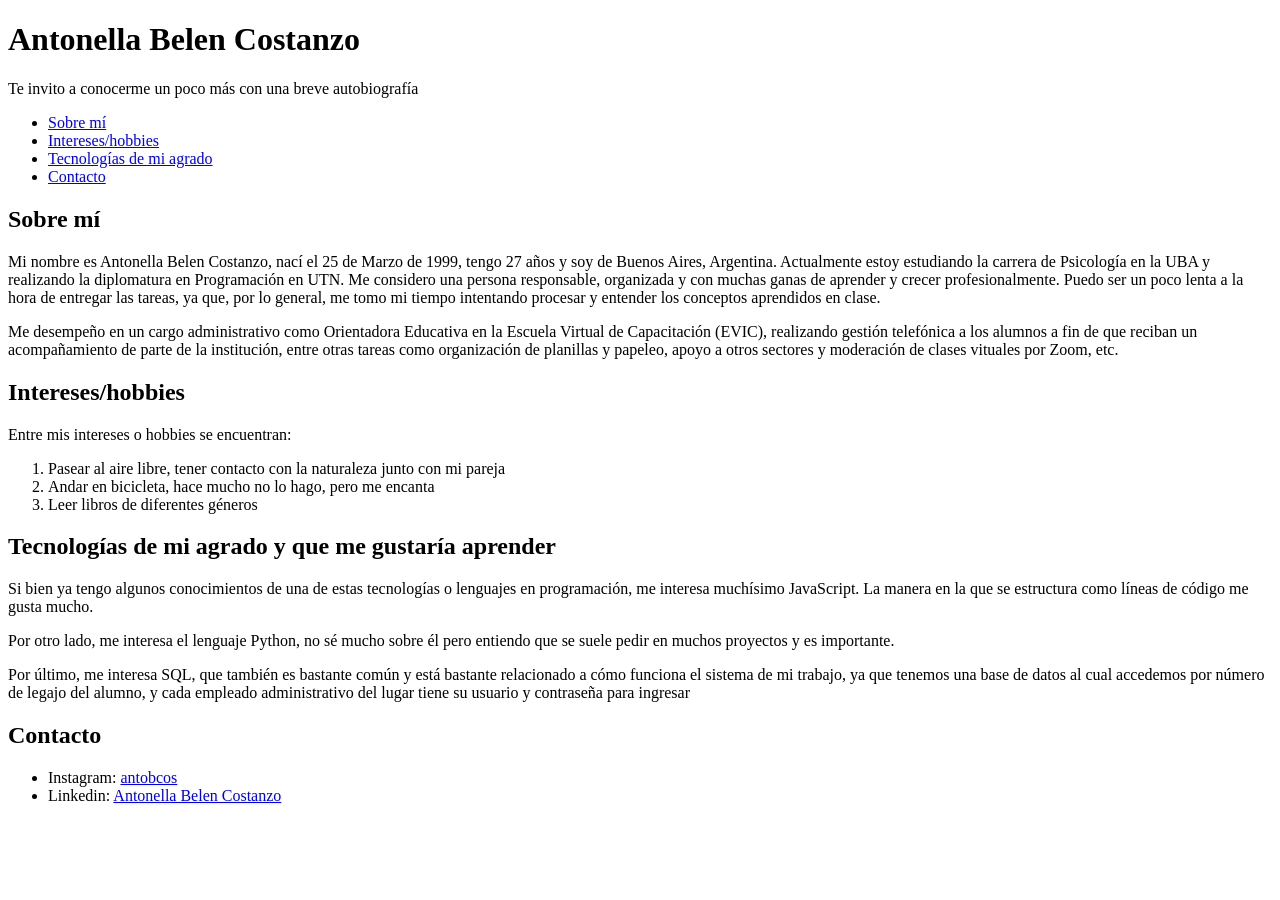
==== commit 973d83cf: "crear proyecto inicial" ====
--- a/index.html
+++ b/index.html
@@ -1,385 +1,73 @@
-<!doctype html>
+<!DOCTYPE html>
 <html lang="es">
-  <head>
-    <meta charset="UTF-8" />
-    <meta name="viewport" content="width=device-width, initial-scale=1.0" />
-    <title>Dave Grohl</title>
-  </head>
-  <body>
+<head>
+    <meta charset="UTF-8">
+    <meta name="viewport" content="width=device-width, initial-scale=1.0">
+    <title>Mi presentación</title>
+</head>
+<body>
     <header>
-      <h1>Dave Grohl: de baterista a cantante</h1>
-      <figure>
-        <img src="davegrohl.jpg" alt="Dave Grohl tocando la guitarra" width="250" height="300"/>
-        <figcaption>Dave Grohl tocando la guitarra</figcaption>
-      </figure>
-      <p>
-        <a href="https://es.wikipedia.org/wiki/Dave_Grohl">David Eric Grohl</a>,
-        conocido como Dave Grohl, es un <em>musico</em>, <em>cantante</em> y
-        <em>compositor</em> estadounidense, reconocido por ser el baterista de
-        Nirvana y el fundador de Foo Fighters. Nacido el
-        <time datetime="1969-01-14">14 de enero de 1969</time> en
-        <strong>Warren, Ohio, EE.UU.</strong>, Dave se ha convertido en una de
-        las figuras más influyentes de la música rock moderna.
-      </p>
-      <p>
-        Grohl empezó su carrera musical en los años 1980 como batería para
-        varias bandas de Washington <dfn><abbr title="District of Columbia">D. C.</abbr></dfn>, de las cuales la más
-        destacada fue Scream. Más tarde se instaló como batería de Nirvana. En
-        2004 editó un disco bajo el nombre de Probot, en el cual colaboraban sus
-        cantantes de heavy metal favoritos. También ha destacado siendo uno de
-        los miembros principales de Queens of the Stone Age, Garbage, Tenacious
-        D, Killing Joke y Juliette and the Licks.
-      </p>
-      <nav>
-        <ul>
-          <li><a href="#infancia">Infancia</a></li>
-          <li><a href="#formacion">Formación</a></li>
-          <li><a href="#trayectoria">Trayectoria</a></li>
-          <li><a href="#logros">Logros</a></li>
-          <li><a href="#curiosidades">Top 5 datos curiosos</a></li>
-          <li><a href="#acontecimientos">Acontecimientos importantes</a></li>
-        </ul>
-      </nav>
-      <br>
-      <input type="search" placeholder="Buscar en la biografía" />
+        <h1> Antonella Belen Costanzo</h1>
+        <p> Te invito a conocerme un poco más con una breve autobiografía</p>
+        <nav> 
+            <ul> 
+                <li><a href="#sobre-mi">Sobre mí</a></li>
+                <li><a href="#intereses">Intereses/hobbies</a></li>
+                <li><a href="#tecnologias">Tecnologías de mi agrado</a></li>
+                <li><a href="#contacto">Contacto</a></li>
+            </ul>
+        </nav>
     </header>
     <main>
-      <section id="infancia">
+        <section id="sobre-mi">
+            <article>
+                <h2>Sobre mí</h2>
+                <div>
+                    <p>Mi nombre es Antonella Belen Costanzo, nací el 25 de Marzo de 1999, tengo 27 años y soy de Buenos Aires, Argentina. Actualmente estoy estudiando la carrera de Psicología en la UBA y realizando la diplomatura en Programación en UTN. Me considero una persona responsable, organizada y con muchas ganas de aprender y crecer profesionalmente. Puedo ser un poco lenta a la hora de entregar las tareas, ya que, por lo general, me tomo mi tiempo intentando procesar y entender los conceptos aprendidos en clase.</p>
+                </div>
+                <div>
+                    <p>Me desempeño en un cargo administrativo como Orientadora Educativa en la Escuela Virtual de Capacitación (EVIC), realizando gestión telefónica a los alumnos a fin de que reciban un acompañamiento de parte de la institución, entre otras tareas como organización de planillas y papeleo, apoyo a otros sectores y moderación de clases vituales por Zoom, etc.</p>
+                </div>
+            </article>
+        </section>
+        <section id="intereses">
+            <article>
+                <h2>Intereses/hobbies</h2>
+                <div>
+                <p> Entre mis intereses o hobbies se encuentran:</p>
+                   <ol>
+                    <li>Pasear al aire libre, tener contacto con la naturaleza junto con mi pareja</li>
+                    <li>Andar en bicicleta, hace mucho no lo hago, pero me encanta</li>
+                    <li>Leer libros de diferentes géneros</li>
+                   </ol>
+                </div>
+            </article>
+        </section>
+        <section id="tecnologias">
         <article>
-          <h2>Infancia</h2>
-          <p>
-            Cuando Dave era un <strong>adolescente</strong>, su familia se mudó
-            de Ohio a <strong>Alexandria, Virginia</strong>, una zona de
-            Washington D. C. Tres años más tarde, sus padres se divorciaron y
-            Grohl creció con su madre. A la edad de doce años, Grohl empezó a
-            tocar la guitarra. Intentó tomar lecciones, pero pronto empieza a
-            tocar en compañía de amigos. Un año más tarde, una visita de verano
-            a la casa de su prima hizo crecer el interés de Grohl por el punk
-            rock, debido a que su prima Tracy le llevó a varios conciertos en
-            ese verano.
-          </p>
-          <h3>Primeros pasos</h3>
-          <p>
-            A los diecisiete años, Grohl audicionó para la banda de Washington
-            D. C. Scream, para cubrir la vacante producida por la dimisión del
-            batería Kent Stax. Con el fin de ser admitido para la audición,
-            Grohl había mentido sobre su edad, diciendo que tenía veinte años.
-            Para su sorpresa, la banda le pidió que se uniera; después de
-            vacilar durante un breve período, aceptó la oferta.
-          </p>
-        </article>
-      </section>
-      <aside>
-        <h3>Información básica</h3>
-        <dl>
-          <dt>Nombre completo:</dt>
-          <dd>Dave Grohl</dd>
-          <dt>Fecha de nacimiento:</dt>
-          <dd><time datetime="1969-01-14">14 de enero de 1969</time></dd>
-          <dt>Lugar de nacimiento:</dt>
-          <dd>Washington D. C., Estados Unidos</dd>
-          <dt> Hijos/as:</dt>
-          <dd>
-            <ul>
-            <li>Violet Maye Grohl</li>
-            <li>Harper Willow Grohl</li>
-            <li>Ophelia Saint Grohl</li>
-            <li>Una hija extramatrimonial</li>
-            </ul>
-          </dd>
-          <dt>Esposa:</dt>
-          <dd>Jordyn Blum</dd>
-          <dt>Ocupación:</dt>
-          <dd>
-            <ul>
-              <li>Músico</li>
-              <li>Cantante</li>
-              <li>Compositor</li>
-              <li>Productor</li>
-            </ul>
-
-        </dl>
-      </aside>
-      <section id="formacion">
-        <article>
-          <h2>Formación</h2>
-          <div>
-          <p>
-            Grohl abandonó la escuela secundaria en su tercer año, él dijo «yo
-            tenía diecisiete años y estaba muy ansioso de ver el mundo, así que
-            lo hice». Grabó con ellos álbumes en vivo (su show del 4 de mayo de
-            1990 en la localidad alemana de Alzey fue lanzado por Tobby
-            Holzinger en su Your Choice Live Series Vol.10) y dos álbumes de
-            estudio, No More Censorship y Fumble, en el que Grohl escribió y
-            cantó en la canción "Gods Look Down".
-          </p>
-          </div>
-          <div>
-          <p>
-            Mientras tocaba en Scream, Grohl se convirtió en un fan de Melvins
-            y, finalmente, se hizo amigo de la banda. Durante una parada de la
-            gira de 1990, sobre la costa oeste, Buzz Osborne de Melvins llevó a
-            dos de sus amigos,
-            <a href="https://es.wikipedia.org/wiki/Kurt_Cobain" target="_blank"
-              ><span>Kurt Cobain</span></a> y a Krist Novoselic, a ver a la banda.
-          </p>
-          </div>
-        </article>
-      </section>
-      <section id="trayectoria">
-        <article>
-          <h2>Trayectoria</h2>
-          <h3>Foo Fighters</h3>
-          <p>
-            Después de la muerte de Cobain, Grohl se retiró temporalmente de la
-            música. Sin embargo, en 1994, comenzó a grabar un álbum de canciones
-            que había escrito durante su tiempo con Nirvana. Grabó todas las
-            partes él mismo y lo lanzó bajo el nombre de Foo Fighters. La banda
-            se formó oficialmente en 1995 y ha lanzado varios álbumes exitosos
-            desde entonces.
-          </p>
-          <figure> 
-            <img src="Kurt-Cobain.jpg" alt="Kurt Cobain y Dave Grohl" width="400" height="370"/>
-            <figcaption>Kurt Cobain y Dave Grohl en su juventud</figcaption>
-          </figure>
-          <p>
-            Dave Grohl en la batería junto con el exbajista de Led Zeppelin,
-            John Paul Jones y el vocalista y guitarrista de Queens Of The Stone
-            Age, Josh Homme (para presentaciones cuentan con el guitarrista
-            rítmico de Queens Of The Stone Age, Alain Johannes), inician un
-            grupo de stoner rock en 2009. Por el momento solo han producido un
-            material lanzado el 16 de noviembre de 2009 y continúan trabajando
-            con su próximo material. De este material nuevo solamente se ha
-            tocado una canción en vivo, "Highway One".
-          </p>
-          <h3>Valoración de la banda</h3>
-          <meter value="8" min="0" max="10"></meter>
-          <p>
-            La valoración general de Foo Fighters se sitúa en un promedio de 8 a
-            9 sobre 10 en la crítica especializada y en las plataformas de
-            reseñas musicales, consolidándose como una de las bandas de rock más
-            confiables y populares del siglo XXI.
-          </p>
-        </article>
-      </section>
-      <section id="actividades">
-        <article>
-          <h3>Actividades destacadas</h3>
-          <p>
-            Dave Grohl ha sido reconocido por su trabajo como batería y
-            vocalista en varias bandas, incluyendo Nirvana y Foo Fighters. Ha
-            recibido múltiples premios y ha sido incluido en listas de los
-            músicos más influyentes de la historia.
-          </p>
-          <h3>Frase célebre</h3>
-          <blockquote
-            cite="https://www.rockandpop.cl/2019/01/palabra-de-rockstar-20-citas-de-dave-grohl-para-recordar/">
-            <p>
-              <q>Es TU VOZ. Respétala. Cuídala. Desafíala. Estírala y grita
-                hasta que se vaya, porque todos están bendecidos con al menos
-                eso, y quién sabe cuánto durará</q>.
-            </p>
-            <a href="https://www.rockandpop.cl/2019/01/palabra-de-rockstar-20-citas-de-dave-grohl-para-recordar/"
-              target="_blank">Más información</a>
-          </blockquote>
-        </article>
-      </section>
-      <section id="curiosidades">
-        <details>
-          <summary><h2>Top 5 datos curiosos</h2>
-            <button>Cerrar</button> 
-          </summary>
-          <ol>
-            <li>
-              El primer concierto que presenció fue de The Jackson 5 en la Ohio
-              State Fair teniendo <mark>2 años de edad</mark>.
-            </li>
-            <li>
-              Conoció la música punk a los <mark>13 años</mark> gracias a su
-              prima Tracy.
-            </li>
-            <li>
-              También a esa misma edad se introdujo en una banda de covers,
-              donde tocaron "Time is on my Side" de Rolling Stones, realizando
-              el show dentro de <mark>un geriátrico</mark>.
-            </li>
-            <li>
-              Siempre ha admitido que la versión instrumental de ‘Frankenstein’
-              de <mark>Edgar Winter</mark> es la que le hizo convertirse en
-              músico.
-            </li>
-            <li>Ha confesado que le cuesta escuchar música de Nirvana.</li>
-          </ol>
-        </details>
-      </section>
-      <section id="logros">
-        <h2>Logros</h2>
-        <ul>
-          <li><data value="NIRVANA1987">Integrarse a Nirvana en 1987</data></li>
-          <li>
-            <data value="BLEACH1989">El lanzamiento del álbum "Bleach" en 1989</data>
-          </li>
-          <li>
-            <data value="FOO_FIGHTERS1995"
-              >La formación de Foo Fighters en 1995</data>
-          </li>
-          <li>
-            <data value="FOO_FIGHTERS_ALBUM1995"
-              >El lanzamiento del álbum "Foo Fighters" en 1995</data>
-          </li>
-          <li>
-            <data value="CONTINUIDAD2026"
-              >Continúa en la música y en giras con sus 57 años</data>
-          </li>
-        </ul>
-      </section>
-      <section id="acontecimientos">
-        <article>
-          <h2>Acontecimientos más importantes de su vida</h2>
-          <p>
-            A modo de resumen, entre los acontecimientos más destacados de su
-            vida se encuentran:
-            <ol>
-                <li>El divorcio de sus padres</li>
-                <li>El aprendizaje de guitarra y batería de forma autodidacta</li>
-                <li>El abandono de la secundaria a los <del>18 años</del><ins>17 años</ins></li>
-                <li>Volverse el baterista de Nirvana</li>
-                <li>La muerte de sus amigos y compañeros de banda, Kurt Cobain y Taylor Hawkins</li> 
-                <li>Fundar Foo fighters</li>
-                <li>El nacimiento de sus cuatro hijas</li>
-            </ol>
-          </p>
-        </article>
-      </section>
-      <section>
-        <article>
-          <h2>Álbumes</h2>
-          <table>
-            <thead>
-              <tr>
-                <th>Nombre</th>
-                <th>Año de lanzamiento</th>
-                <th>Cant. de canciones</th>
-              </tr>
-            </thead>
-            <tbody>
-              <tr>
-                <td><cite>Foo Fighters</cite></td>
-                <td><time datetime="1995">1995</time></td>
-                <td>10</td>
-              </tr>
-              <tr>
-                <td><cite>The Colour and the Shape</cite></td>
-                <td><time datetime="1997">1997</time></td>
-                <td>13</td>
-              </tr>
-              <tr>
-                <td><cite>There Is Nothing Left to Lose</cite></td>
-                <td><time datetime="1999">1999</time></td>
-                <td>12</td>
-              </tr>
-              <tr>
-                <td><cite>One by One</cite></td>
-                <td><time datetime="2002">2002</time></td>
-                <td>12</td>
-              </tr>
-              <tr>
-                <td><cite>In Your Honor</cite></td>
-                <td><time datetime="2005">2005</time></td>
-                <td>20</td>
-              </tr>
-              <tr>
-                <td><cite>Echoes, Silence, Patience & Grace</cite></td>
-                <td><time datetime="2007">2007</time></td>
-                <td>12</td>
-              </tr>
-              <tr>
-                <td><cite>Wasting Light</cite></td>
-                <td><time datetime="2011">2011</time></td>
-                <td>12</td>
-              </tr>
-              <tr>
-                <td><cite>Sonic Highways</cite></td>
-                <td><time datetime="2014">2014</time></td>
-                <td>8</td>
-              </tr>
-              <tr>
-                <td><cite>Concrete and Gold</cite></td>
-                <td><time datetime="2017">2017</time></td>
-                <td>11</td>
-              </tr>
-              <tr>
-                <td><cite>Medicine at Midnight</cite></td>
-                <td><time datetime="2021">2021</time></td>
-                <td>9</td>
-              </tr>
-              <tr>
-                <td><cite>But Here We Are</cite></td>
-                <td><time datetime="2023">2023</time></td>
-                <td>11</td>
-              </tr>
-              <tr>
-                <td><cite>Your Favorite Toy</cite></td>
-                <td><time datetime="2026">2026</time></td>
-                <td>10</td>
-              </tr>
-            </tbody>
-          </table>
-        </article>
-      </section>
-      <br>
-      <form id="formulario-de-ejemplo">
-        <label for="a">Álbum:</label>
-        <input type="number" id="a" value="1">
-        <label for="a">Valoración que le darías:</label>
-        <input type="number" id="b" value="1">
-        <label for="resultado">Resultado:</label>
-        <output name="resultado" for="a b"> 1-3 MALO / 4-6 REGULAR / 7-9 BUENO / 10 EXCELENTE</output>
-      </form>
+            <h2>Tecnologías de mi agrado y que me gustaría aprender</h2>
+            <div>
+                <p>Si bien ya tengo algunos conocimientos de una de estas tecnologías o lenguajes en programación, me interesa muchísimo JavaScript. La manera en la que se estructura como líneas de código me gusta mucho.</p>
+            </div>
+            <div>
+                <p>Por otro lado, me interesa el lenguaje Python, no sé mucho sobre él pero entiendo que se suele pedir en muchos proyectos y es importante.</p>
+            </div>
+            <div>
+                <p>Por último, me interesa SQL, que también es bastante común y está bastante relacionado a cómo funciona el sistema de mi trabajo, ya que tenemos una base de datos al cual accedemos por número de legajo del alumno, y cada empleado administrativo del lugar tiene su usuario y contraseña para ingresar</p>
+            </div>
+        </article>    
+        </section>
     </main>
-  </body>
-  <footer>
-    <h4>Página en desarrollo, gracias por su visita.</h4>
-    <progress value="50" min="0" max="100"></progress>
-    <p>
-      <small>
-        &copy; 2026 Antonella Belen Costanzo. Todos los derechos reservados.
-      </small>
-    </p>
-  </footer>
-</html>
-
-
-<!-- ETIQUETAS CON SUS SIGNIFICADOS -->
-
-<!-- <details> y <summary> se utilizan en conjunto para crear una sección de contenido desplegable. <details> funciona como un contenedor y <summary> como su título de dicho contenedor, ya que si no se agrega, en la página aparecerá por defecto como "detalles". -->
-
-<!-- <dialog> me trajo mucho dolor de cabeza porque no entendía bien su función en principio. Después de mucha investigación, comprendí que se utiliza como un cuadro de diálogo que se superpone al resto del contenido de la página y que, con css y javascript, funciona como un recuadro en el que se puede definir sus límites y permitir transparentar el contenido de fondo; puede contener datos como nombre de usuario y contraseña y un botón para cerrar, además de que puede interactuar con el contenido. No logré incorporarla en mi práctica creando esta página porque no encuentro la manera funcional de agregarla, mil disculpas y agradecería el feedback para mejorar eso. -->
-
-<!-- <time> es una etiqueta que sirve para indicar una fecha y hora específica, que puede ser interpretada por humanos, pero si se le agrega el atributo "datetime", también puede ser interpretada por los navegadores y motores de búsqueda, lo cual es útil para mejorar el SEO. -->
-  
-<!-- <data> es una etiqueta que, al igual que <time>, sirve para indicarle a los motores de búsqueda que ahí hay un dato con un valor específico; valor que se le indica con el atributo "value". -->
-
-<!-- <abbr> es una etiqueta que sirve para indicar el significado de una abreviatura o acrónimo. Es el atributo "title" el que permite que que aparezca un cuadrito de texto cuando te posicionás con el mouse en dicha abreviatura o acrónimo.-->
-
-<!-- <dfn> se puede utilizar junto con <abbr> para proporcionar una definición de la abreviatura o acrónimo, o de forma individual para marcar un término que se va a definir a continuación en un texto; se le puede agregar el atributo "title" para mostrar la definición en un recuadro al pasar el mouse por encima. -->
-
-<!-- <blockquote> sirve para citar un fragmento de texto y que sea interpretado como una cita. Se le puede agregar el atributo "cite" para indicar la fuente de la cita, y dentro de ella se puede utilizar <q> para marcar la cita textual con un entrecomillado. -->
-
-<!-- <cite> como etiqueta sirve para identificar el nombre de una obra, película, libro, etc. (álbumes musicales en este caso) -->
-
-<!-- <del> e <ins> son etiquetas que denotan las ediciones hechas sobre un texto; "del" es la abreviatura de "deleted" y "ins" es la abreviatura de "inserted". <del> hace que ese fragmento de texto seleccionado se muestre tachado. <ins> hace que ese fragmento de texto se muestre subrayado. -->
-
-<!-- <mark> es una etiqueta que sirve para resaltar un fragmento de texto o una palabra, que tiene un significado importante en ese contexto. Desde el navegador, se ve similar a utilizar un marcador físico. -->
-
-<!-- <meter> es una etiqueta que sirve para mostrar una medida dentro de un rango específico, como el nivel de batería de un dispositivo, los resultados de un examen, el espacio restante en un disco, etc. Se le pueden agregar los atributos "min", "max" y "value" para definir el rango y el valor actual. -->
-
-<!-- <progress> es parecida a <meter> pero su uso es para procesos que van cambiando con el tiempo, por eso se utiliza como barra de carga de progreso de una página, la descarga de archivos, etc. Utiliza los mismos atributos como "value", "min" y "max" -->
-
-<!-- <output> se utiliza dentro de la etiqueta <form> (que sirve para hacer formularios, valga la redundancia, y contiene otras etiquetas como <label>, que ayuda a identificar los elementos del formulario poniéndoles un nombre), y es una etiqueta que sirve para mostrar el resultado. Se le puede agregar el atributo "for" para indicar a qué elemento se refiere y "name" para darle un nombre que interprete la computadora -->
-
-<!-- <button> sirve para crear un botón que puede ser clicado por el usuario -->
-
-<!-- <small> es una etiqueta que sirve para mostrar texto más reducido de tamaño, generalmente utilizado para comentarios al margen, aclaraciones o avisos de derechos de autor, etc. -->
-
- +    <footer>
+        <section id="contacto">
+                <h2>Contacto</h2>
+                <div>
+                    <ul>
+                        <li>Instagram: <a href="https://www.instagram.com/antobcos/" target="_blank">antobcos</a></li>
+                        <li>Linkedin: <a href="https://www.linkedin.com/in/antonella-costanzo-40a2a8243/" target="_blank">Antonella Belen Costanzo</a></li>
+                    </ul>
+                </div>
+        </section>
+    </footer>
+</body>
+</html>
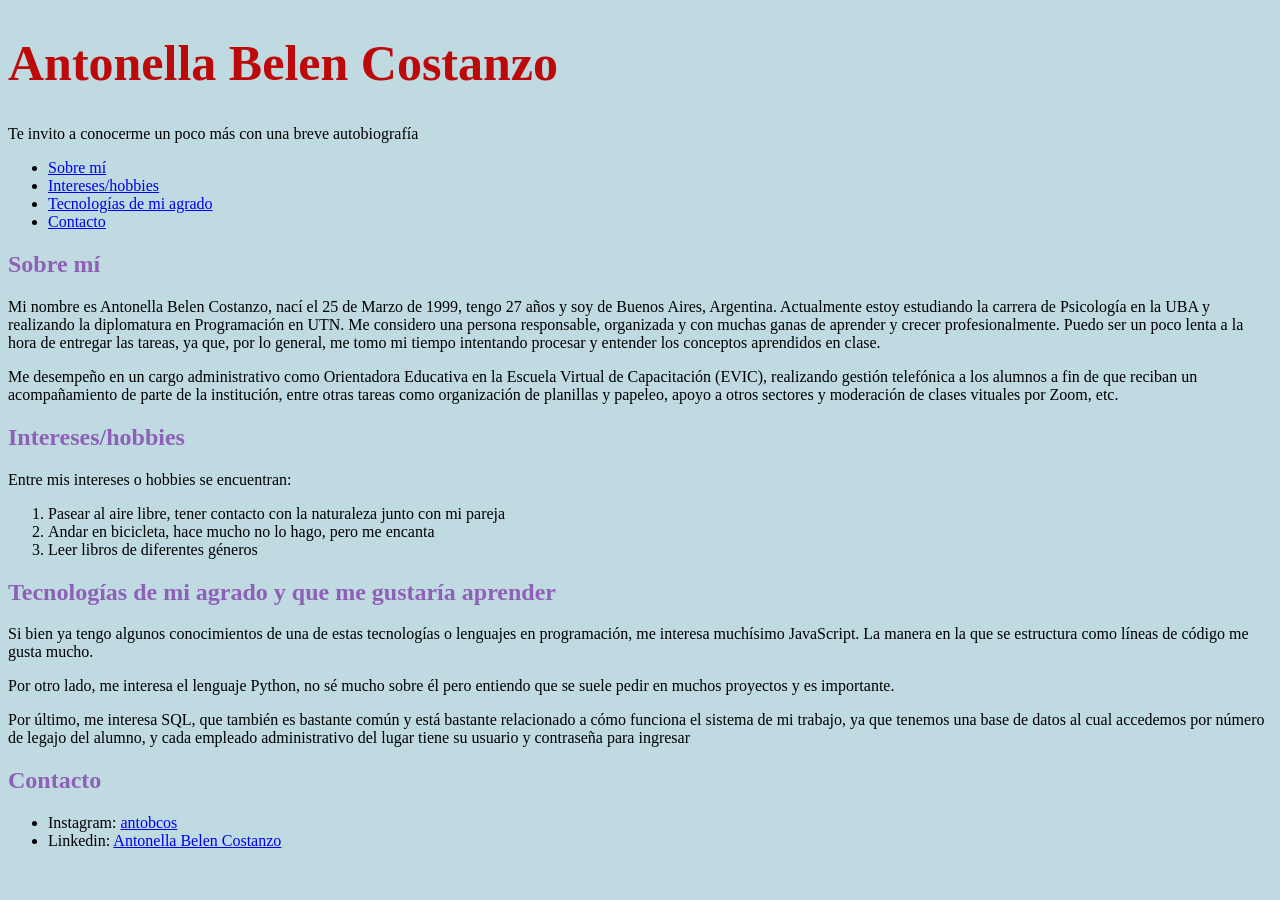
==== commit 5e70872e: "agregue color de fondo y estilos a los títulos" ====
--- a/index.html
+++ b/index.html
@@ -4,6 +4,7 @@
     <meta charset="UTF-8">
     <meta name="viewport" content="width=device-width, initial-scale=1.0">
     <title>Mi presentación</title>
+    <link rel="stylesheet" href="styles.css">
 </head>
 <body>
     <header>
--- a/styles.css
+++ b/styles.css
@@ -0,0 +1,13 @@
+body{
+    background-color: #bfdae1;
+    font-family: "Times New Roman", arial;
+}
+
+h1{
+    color: rgb(188, 10, 10);
+    font-size: 50px;
+}
+
+h2{
+    color: rgb(142, 96, 183);
+}
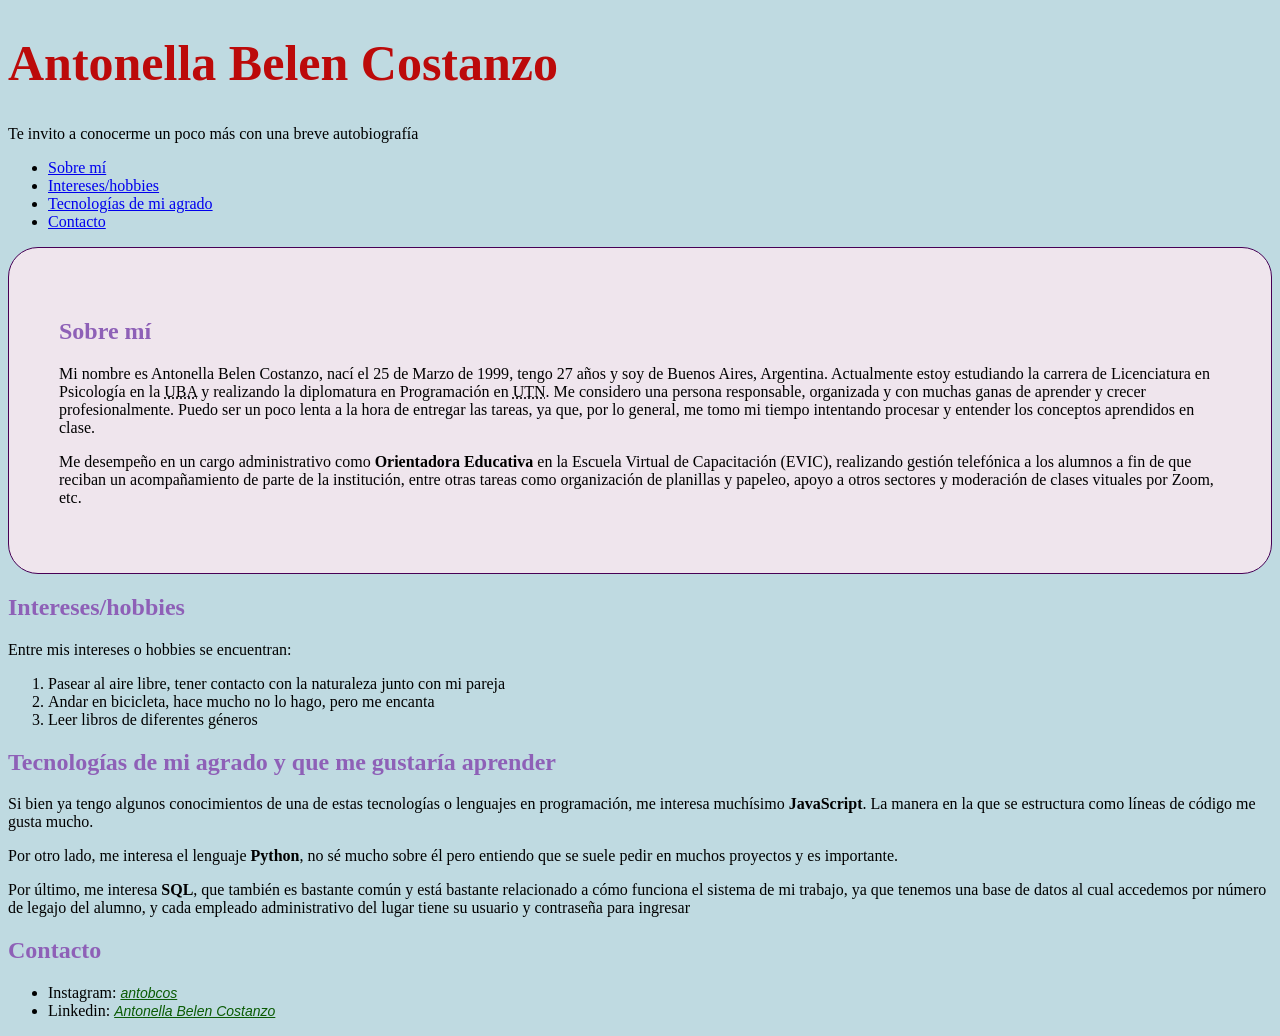
==== commit 31545b24: "agregue etiquetas time, strong y abbr" ====
--- a/index.html
+++ b/index.html
@@ -9,7 +9,7 @@
 <body>
     <header>
         <h1> Antonella Belen Costanzo</h1>
-        <p> Te invito a conocerme un poco más con una breve autobiografía</p>
+        <p>Te invito a conocerme un poco más con una breve autobiografía</p>
         <nav> 
             <ul> 
                 <li><a href="#sobre-mi">Sobre mí</a></li>
@@ -24,10 +24,10 @@
             <article>
                 <h2>Sobre mí</h2>
                 <div>
-                    <p>Mi nombre es Antonella Belen Costanzo, nací el 25 de Marzo de 1999, tengo 27 años y soy de Buenos Aires, Argentina. Actualmente estoy estudiando la carrera de Psicología en la UBA y realizando la diplomatura en Programación en UTN. Me considero una persona responsable, organizada y con muchas ganas de aprender y crecer profesionalmente. Puedo ser un poco lenta a la hora de entregar las tareas, ya que, por lo general, me tomo mi tiempo intentando procesar y entender los conceptos aprendidos en clase.</p>
+                    <p>Mi nombre es Antonella Belen Costanzo, nací el <time datetime="1999-03-25">25 de Marzo de 1999</time>, tengo 27 años y soy de Buenos Aires, Argentina. Actualmente estoy estudiando la carrera de Licenciatura en Psicología en la <abbr title="Universidad de Buenos Aires">UBA</abbr> y realizando la diplomatura en Programación en <abbr title="Universidad Tecnológica Nacional">UTN</abbr>. Me considero una persona responsable, organizada y con muchas ganas de aprender y crecer profesionalmente. Puedo ser un poco lenta a la hora de entregar las tareas, ya que, por lo general, me tomo mi tiempo intentando procesar y entender los conceptos aprendidos en clase.</p>
                 </div>
                 <div>
-                    <p>Me desempeño en un cargo administrativo como Orientadora Educativa en la Escuela Virtual de Capacitación (EVIC), realizando gestión telefónica a los alumnos a fin de que reciban un acompañamiento de parte de la institución, entre otras tareas como organización de planillas y papeleo, apoyo a otros sectores y moderación de clases vituales por Zoom, etc.</p>
+                    <p>Me desempeño en un cargo administrativo como <strong>Orientadora Educativa</strong> en la Escuela Virtual de Capacitación (EVIC), realizando gestión telefónica a los alumnos a fin de que reciban un acompañamiento de parte de la institución, entre otras tareas como organización de planillas y papeleo, apoyo a otros sectores y moderación de clases vituales por Zoom, etc.</p>
                 </div>
             </article>
         </section>
@@ -48,13 +48,13 @@
         <article>
             <h2>Tecnologías de mi agrado y que me gustaría aprender</h2>
             <div>
-                <p>Si bien ya tengo algunos conocimientos de una de estas tecnologías o lenguajes en programación, me interesa muchísimo JavaScript. La manera en la que se estructura como líneas de código me gusta mucho.</p>
+                <p>Si bien ya tengo algunos conocimientos de una de estas tecnologías o lenguajes en programación, me interesa muchísimo <strong>JavaScript</strong>. La manera en la que se estructura como líneas de código me gusta mucho.</p>
             </div>
             <div>
-                <p>Por otro lado, me interesa el lenguaje Python, no sé mucho sobre él pero entiendo que se suele pedir en muchos proyectos y es importante.</p>
+                <p>Por otro lado, me interesa el lenguaje <strong>Python</strong>, no sé mucho sobre él pero entiendo que se suele pedir en muchos proyectos y es importante.</p>
             </div>
             <div>
-                <p>Por último, me interesa SQL, que también es bastante común y está bastante relacionado a cómo funciona el sistema de mi trabajo, ya que tenemos una base de datos al cual accedemos por número de legajo del alumno, y cada empleado administrativo del lugar tiene su usuario y contraseña para ingresar</p>
+                <p>Por último, me interesa <strong>SQL</strong>, que también es bastante común y está bastante relacionado a cómo funciona el sistema de mi trabajo, ya que tenemos una base de datos al cual accedemos por número de legajo del alumno, y cada empleado administrativo del lugar tiene su usuario y contraseña para ingresar</p>
             </div>
         </article>    
         </section>
--- a/styles.css
+++ b/styles.css
@@ -11,3 +11,16 @@
 h2{
     color: rgb(142, 96, 183);
 }
+#sobre-mi {
+    background-color: #efe5ed;
+    border: 1px solid #470055;
+    padding: 50px;
+    border-radius: 30px;
+}
+#contacto a {
+    color: rgb(10, 91, 4); 
+    font-family: arial, sans-serif; 
+    font-size: 14px;               
+    font-style: italic;          
+    display: inline-block;         
+}
